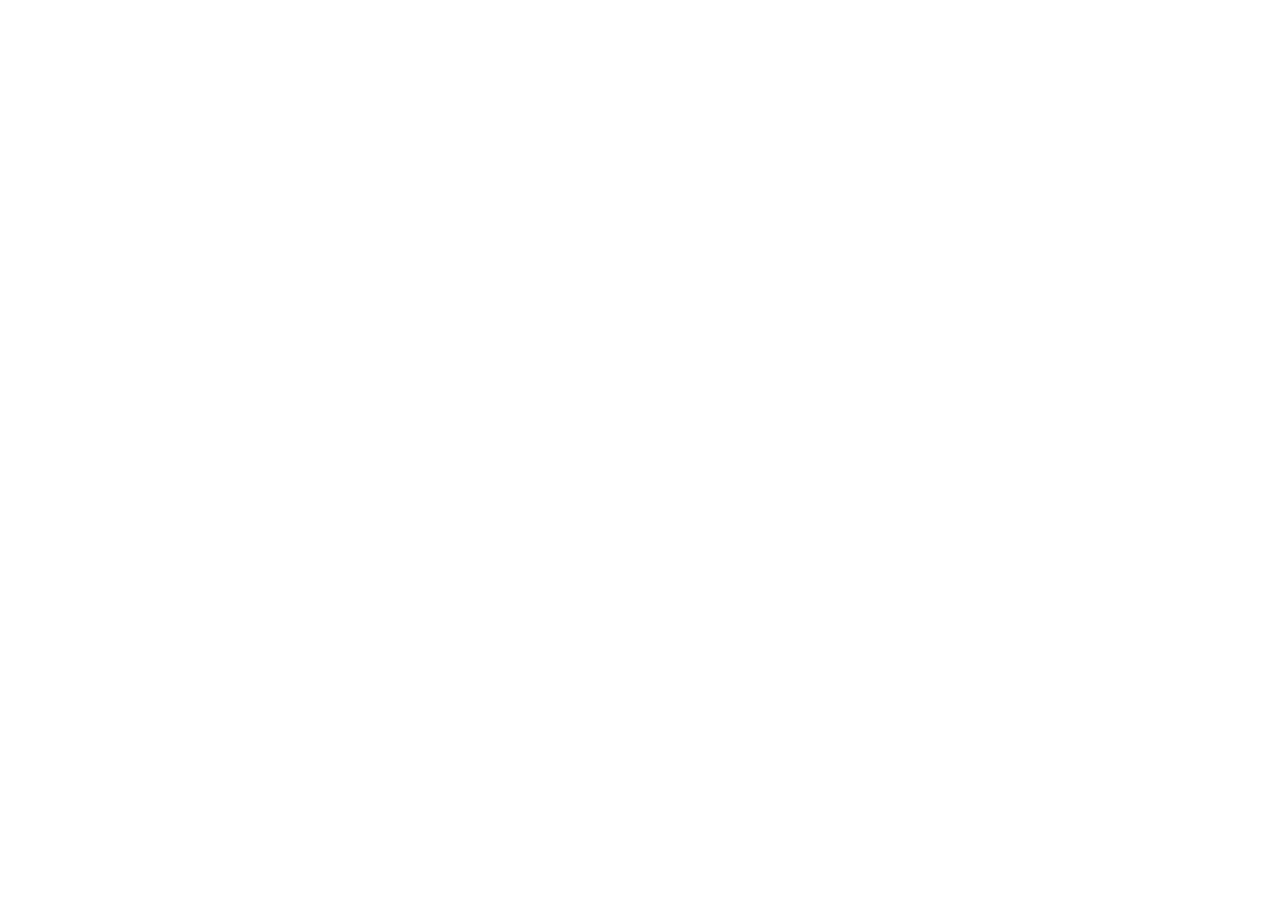
==== index.html @ e72aa7d8 "Create html and css files" ====
<!DOCTYPE html>
<html lang="en">
    <head>
        <meta charset="utf-8">
        <title>Meow!</title>
        <link rel="stylesheet" href="style.css">
    </head>
    <body>
        <div class="parent">
            <div class="header">
                
            </div>
            <div class="upper">

            </div>
            <div class="lower">

            </div>
            <div class="end">

            </div>
            <div class="footer">

            </div>
        </div>
    </body>
</html>
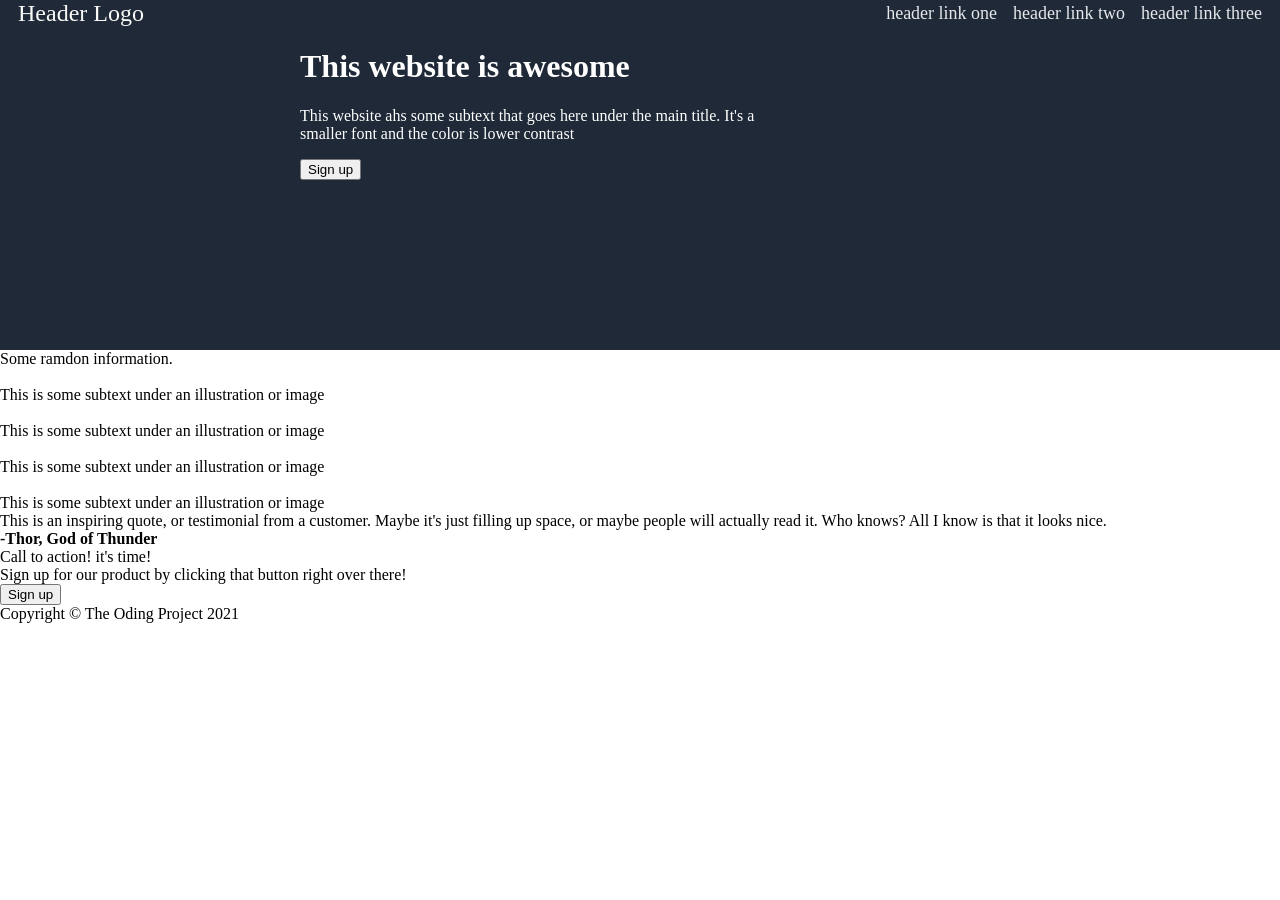
==== commit aeb9627e: "Edit html and css files Make placeholder for the html and add css style to it" ====
--- a/index.html
+++ b/index.html
@@ -7,20 +7,48 @@
     </head>
     <body>
         <div class="parent">
-            <div class="header">
-                
+            <div class="head">
+                <div class="header">
+                    <div class="logo">Header Logo</div>
+                    <ul class="links">
+                        <li>header link one</li>
+                        <li> header link two</li>
+                        <li>header link three</li>
+                    </ul>
+                </div>
+                <div class="awesome">
+                    <h1 class="awesomer">This website is awesome</h1>
+                    <p class="awesomer">This website ahs some subtext that goes here under the main title. It's a smaller font and the color is lower contrast</p>
+                    <button class="awesomer">Sign up</button>
+                </div>
+                <img src="placeholder" alt="">
             </div>
             <div class="upper">
-
+                <div>Some ramdon information.</div>
+                <div>
+                    <img src="placeholder" alt="">
+                    <div>This is some subtext under an illustration or image</div>
+                    <img src="placeholder" alt="">
+                    <div>This is some subtext under an illustration or image</div>
+                    <img src="placeholder" alt="">
+                    <div>This is some subtext under an illustration or image</div>
+                    <img src="placeholder" alt="">
+                    <div>This is some subtext under an illustration or image</div>
+                </div>
             </div>
             <div class="lower">
-
+                <div>This is an inspiring quote, or testimonial from a customer. Maybe it's just filling up space, or maybe people will actually read it. Who knows? All I know is that it looks nice.</div>
+                <div><strong>-Thor, God of Thunder</strong></div>
             </div>
             <div class="end">
-
+                <div>
+                    <div>Call to action! it's time!</div>
+                    <div>Sign up for our product by clicking that button right over there!</div>
+                </div>
+                <button>Sign up</button>
             </div>
             <div class="footer">
-
+                <div>Copyright © The Oding Project 2021</div>
             </div>
         </div>
     </body>
--- a/style.css
+++ b/style.css
@@ -0,0 +1,49 @@
+
+body, .parent,
+.header, ul {
+  display: flex;
+}
+
+body {
+  margin: 0;
+}
+
+
+.parent {
+  flex: 1;
+  flex-direction: column;
+}
+
+.head {
+  background-color: #1F2937;
+  color: white;
+  margin: ;
+  justify-content: center;
+  height: 350px;
+}
+
+.header {
+  /* max-width: 800px; */
+  padding: 0 18px;
+  align-items: center;
+  justify-content: space-between;
+}
+
+.logo {
+  font-size: 24px;
+  color: #F9FAF8;
+}
+
+ul {
+  font-size: 18px;
+  color: #E5E7EB;
+  gap: 16px;
+  list-style-type: none;
+  margin: 0;
+  /* padding: 8px; */
+}
+
+.awesome {
+  padding: 0 300px;
+  max-width: 500px;
+}
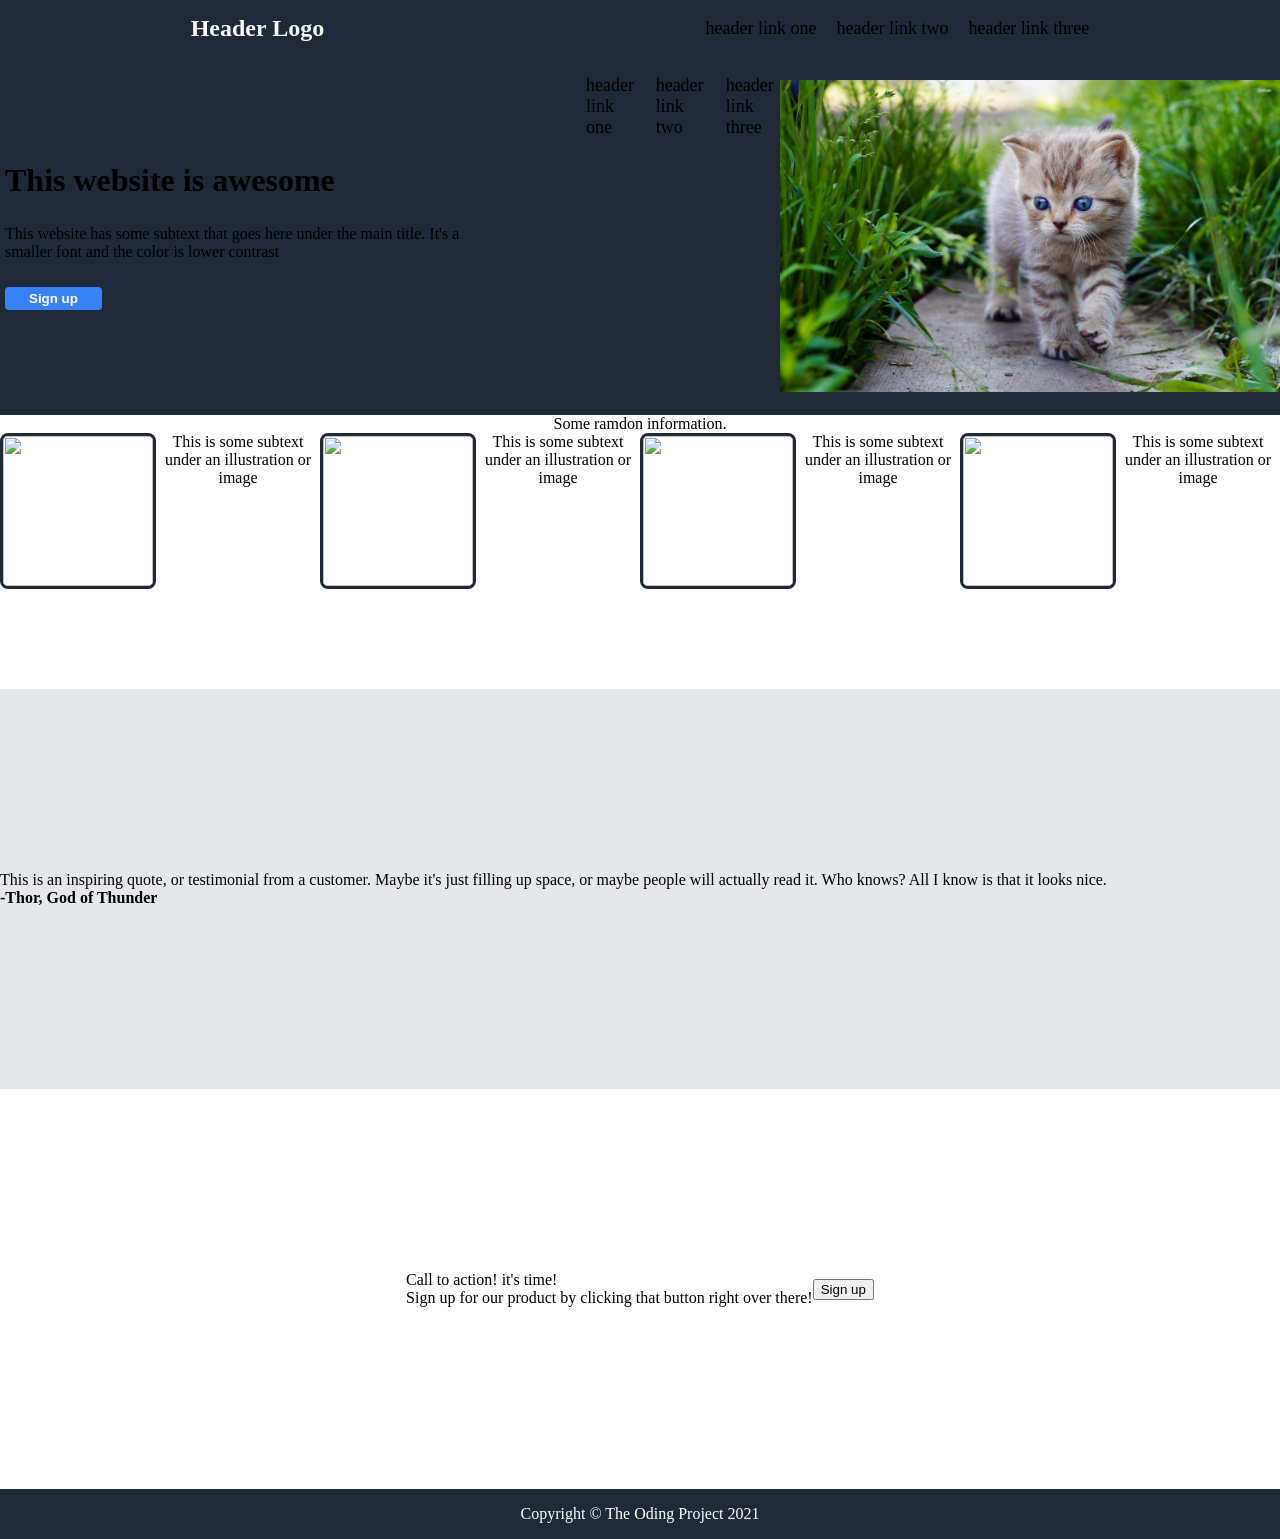
==== commit 5dcd01e2: "Finish style on the html and the html itself Styled the page as close as possible to the image provi" ====
--- a/index.html
+++ b/index.html
@@ -8,7 +8,7 @@
     <body>
         <div class="parent">
             <div class="head">
-                <div class="header">
+                <div class="logo-menu">
                     <div class="logo">Header Logo</div>
                     <ul class="links">
                         <li>header link one</li>
@@ -17,15 +17,27 @@
                     </ul>
                 </div>
                 <div class="awesome">
-                    <h1 class="awesomer">This website is awesome</h1>
-                    <p class="awesomer">This website ahs some subtext that goes here under the main title. It's a smaller font and the color is lower contrast</p>
-                    <button class="awesomer">Sign up</button>
+                    <div class="header">
+                        <h1 class="awesomer" class="awesome-header">This website is awesome</h1>
+                        <p class="awesomer">This website has some subtext that goes here under the main title. It's a smaller font and the color is lower contrast</p>
+                        <button class="awesomer">Sign up</button>
+                    </div>
+                    <ul class="links">
+                        <li>header link one</li>
+                        <li> header link two</li>
+                        <li>header link three</li>
+                    </ul>
+                    <div class="kitten">
+                        <img src="./images/cathd.jpg" alt="Kitten">
+                    </div>
                 </div>
-                <img src="placeholder" alt="">
+                <!-- <div class="kitten">
+                    <img src="./images/cathd.jpg" alt="Kitten">
+                </div> -->
             </div>
             <div class="upper">
                 <div>Some ramdon information.</div>
-                <div>
+                <div class="ilu">
                     <img src="placeholder" alt="">
                     <div>This is some subtext under an illustration or image</div>
                     <img src="placeholder" alt="">
--- a/style.css
+++ b/style.css
@@ -1,49 +1,245 @@
-
-body, .parent,
-.header, ul {
-  display: flex;
-}
-
 body {
   margin: 0;
-}
-
-
-.parent {
-  flex: 1;
-  flex-direction: column;
-}
-
-.head {
+  font-family: 'roboto';
+}
+
+.container {
+  display: flex;
+  flex-direction: column;
+}
+
+/* logo, links menu, awesome text and img */
+.logo-menu {
+  display: flex;
+  justify-content: space-around;
   background-color: #1F2937;
-  color: white;
-  margin: ;
-  justify-content: center;
-  height: 350px;
-}
-
-.header {
-  /* max-width: 800px; */
-  padding: 0 18px;
-  align-items: center;
-  justify-content: space-between;
+  flex-wrap: wrap;
+  /* padding-left: 200px;
+  padding-right: 200px; */
 }
 
 .logo {
+  display: flex;
+  align-items: center;
   font-size: 24px;
   color: #F9FAF8;
+  font-weight: 700;
 }
 
 ul {
+  display: flex;
+  gap: 20px;
+  list-style-type: none;
   font-size: 18px;
+  padding: 0;
+}
+
+a {
+  text-decoration: none;
   color: #E5E7EB;
+}
+
+.awesome {
+  background-color: #1F2937;
+  display: flex;
+  /* justify-content: space-between; */
+  /* align-items: center; */
+  /* padding-left: 200px; */
+  /* padding-right: 200px; */
+  justify-content: space-around;
+
+}
+
+.header {
+  flex-shrink: 1;
+  max-width: fit-content;
+  display: flex;
   gap: 16px;
-  list-style-type: none;
-  margin: 0;
-  /* padding: 8px; */
-}
-
-.awesome {
-  padding: 0 300px;
+  flex-wrap: wrap;
+  padding-bottom: 100px;
+  padding-top: 100px;
+  flex-grow: 1;
+  flex-shrink: 1;
+}
+
+.awesomer {
+  margin: 5px;
+  width: 500px;
+}
+
+.kitten {
+  display: flex;
+  flex-grow: 1;
+  /* width: fit-content; */
+  align-items: center;
+  justify-content: flex-end;
+}
+
+.kitten img {
   max-width: 500px;
+}
+
+.test {
+  display: flex;
+  flex-direction: column;
+  justify-content: center;
+  flex-wrap: wrap;
+  /* width: 800px; */
+}
+
+/* This is awesome text */
+.test h1 {
+  color: #F9FAF8;
+  font-size: 48px;
+  font-weight: 900;
+  line-height: 50px;
+}
+
+/* This website has text */
+.awesome .header .test p {
+  color: #E5E7EB;
+  font-size: 18px;
+  line-height: 25px;
+}
+
+.header button{
+  background-color: #3882F6;
+  border: none;
+  border-radius: 4px;
+  padding: 4px 24px;
+  color: white;
+  font-weight: bold;
+  display: flex;
+  width: fit-content;
+}
+
+/* random info, img and under img text  */
+.upper {
+  display: flex;
+  flex-direction: column;
+  align-items: center;
+  padding-bottom: 100px;
+  gap: ;
+}
+
+.upper .info {
+  font-weight: 900;
+  font-size: 36px;
+  color: #1F2937;
+  padding: 24px;
+}
+
+.ilu {
+  display: flex;
+  text-align: center;
+}
+
+.ilu img {
+  border: solid #1F2937;
+  width: 150px;
+  height: 150px;
+  border-radius: 8px;
+}
+
+.infochild {
+  display: flex;
+  flex-direction: column;
+  padding: 0px;
+  align-items: center;
+  gap: 8px;
+  padding: 48px;
+  font-size: 20px;
+}
+
+.subtext {
+  max-width: 200px;
+}
+
+/* quote and name*/
+.lower {
+  display: flex;
+  flex-direction: column;
+  background-color: #E5E7EB;
+  /* align-items: center; */
+  justify-content: center;
+  height: 400px;
+}
+
+/* inspiring quote */
+.inspiring {
+  padding: 0 400px;
+  font-size: 36px;
+  font-style: italic;
+  font-weight: 200;
+}
+
+.name {
+  display: flex;
+  justify-content: flex-end;
+  padding-right: 400px;
+  font-size: 24px;
+}
+
+/* call to action */
+.end {
+  display: flex;
+  height: 400px;
+  justify-content: center;
+  align-items: center;
+}
+
+.contain {
+  display: flex;
+  background-color: #3882F6;
+  padding: 50px 100px;
+  border-radius: 16px;
+  justify-content: space-around;
+  width: 700px;
+}
+
+.wrap {
+  display: flex;
+  flex-direction: column;
+}
+
+/* footer */
+.footer {
+  display: flex;
+  background-color: #1F2937;
+  justify-content: center;
+  padding: 16px;
+}
+
+.footer div {
+  color: white;
+}
+
+.sign {
+  display: flex;
+  padding: 10px;
+  padding-left: ;
+  max-width: fit-content;
+  max-height: fit-content;
+}
+
+.sign .but {
+  border-style: solid;
+  font-weight: 700;
+  color: white;
+  padding: 4px 20px;
+  border-radius: 4px;
+  border-color: white;
+  background-color: #3882F6;
+  font-size: 16px;
+  /* margin-top: ; */
+}
+
+.product {
+  color: white;
+}
+
+.action {
+  font-size: 24px;
+  font-weight: bold;
+  color: white;
 }
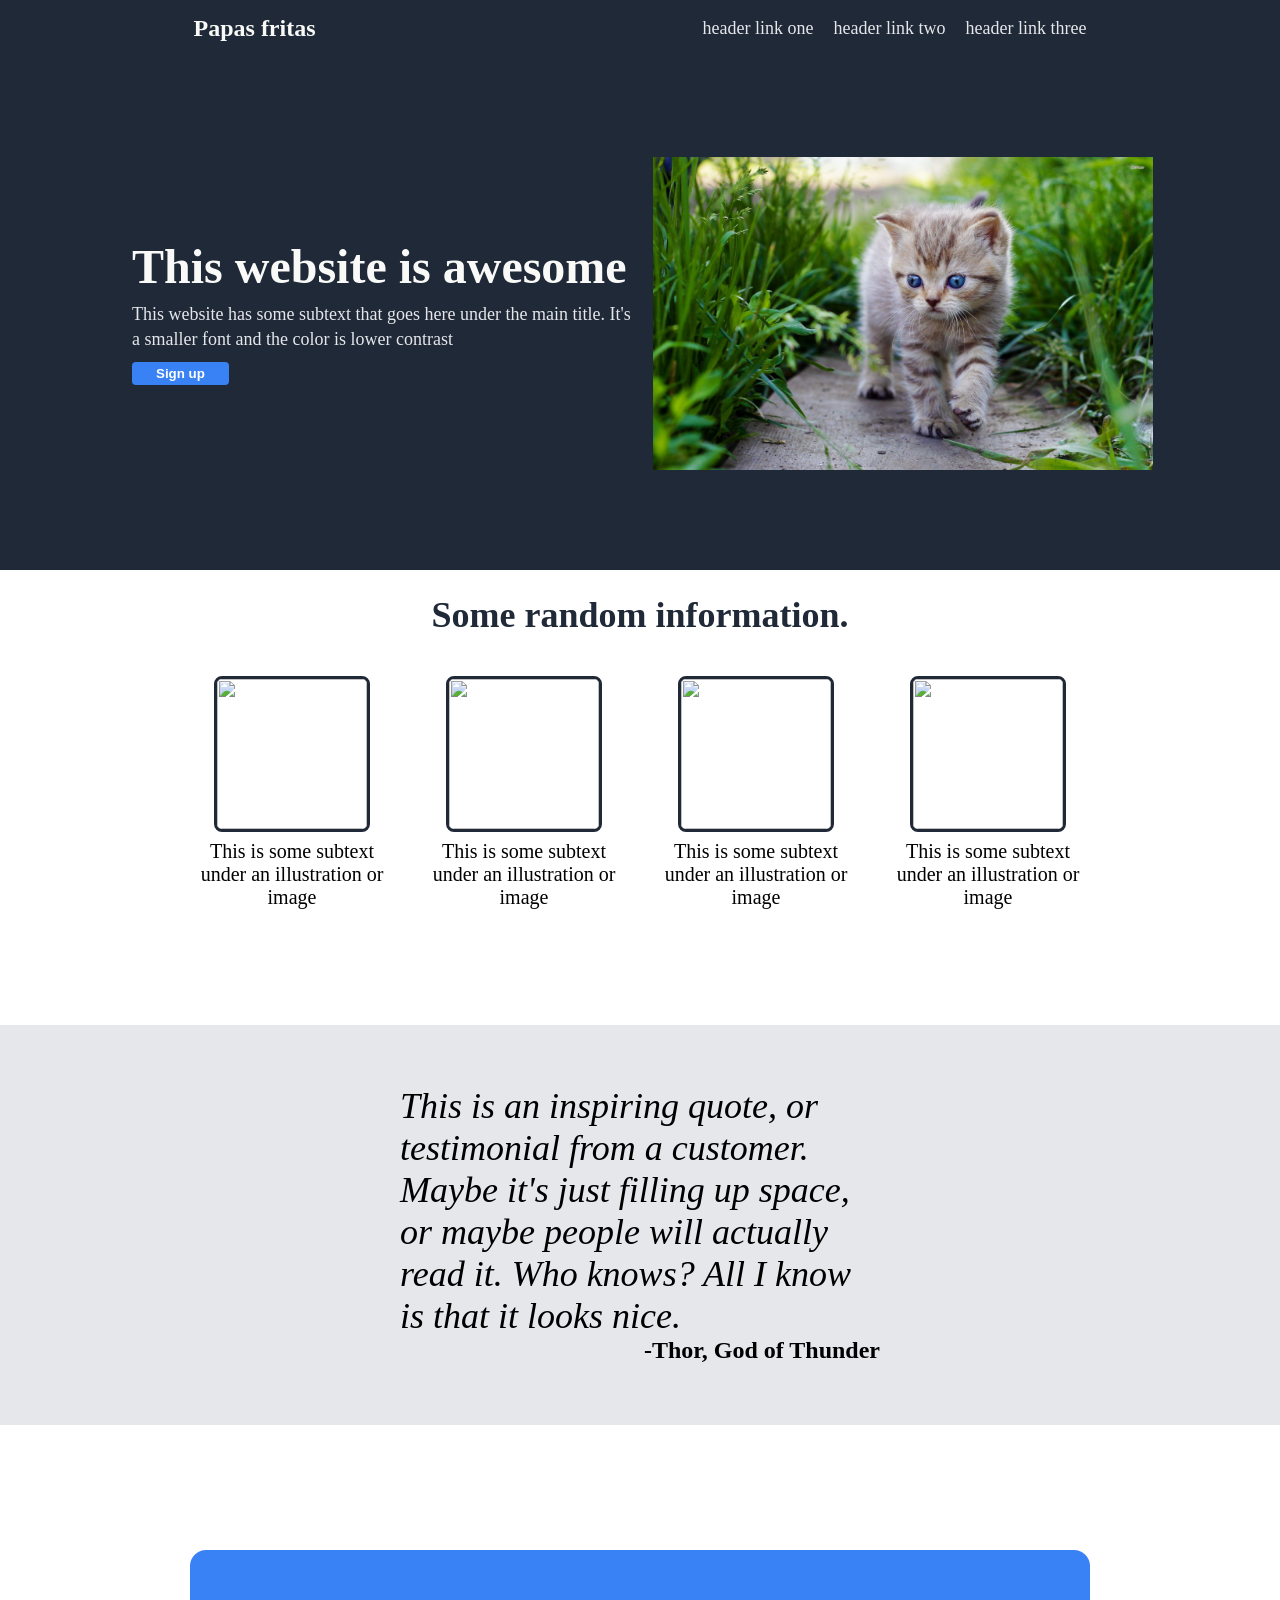
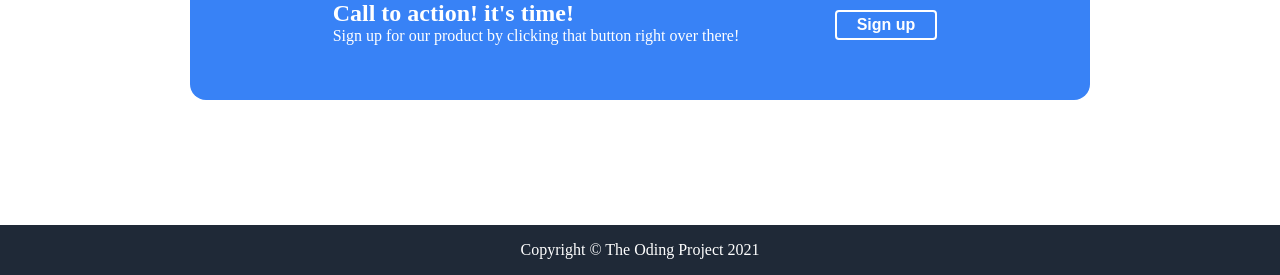
==== commit 30c54f4b: "Fix misplaced code and delete placeholder.html Copy the code from placeholder.html to index.html and" ====
--- a/index.html
+++ b/index.html
@@ -6,58 +6,60 @@
         <link rel="stylesheet" href="style.css">
     </head>
     <body>
-        <div class="parent">
-            <div class="head">
-                <div class="logo-menu">
-                    <div class="logo">Header Logo</div>
-                    <ul class="links">
-                        <li>header link one</li>
-                        <li> header link two</li>
-                        <li>header link three</li>
-                    </ul>
-                </div>
-                <div class="awesome">
-                    <div class="header">
+        <div class="container">
+            <div class="logo-menu">
+                <div class="logo">Papas fritas</div>
+                <ul class="links">
+                    <li><a href="">header link one</a></li>
+                    <li><a href="">header link two</a></li>
+                    <li><a href="">header link three</a></li>
+                </ul>
+            </div>
+            <div class="awesome">
+                <div class="header">
+                    <div class="test">
                         <h1 class="awesomer" class="awesome-header">This website is awesome</h1>
                         <p class="awesomer">This website has some subtext that goes here under the main title. It's a smaller font and the color is lower contrast</p>
                         <button class="awesomer">Sign up</button>
                     </div>
-                    <ul class="links">
-                        <li>header link one</li>
-                        <li> header link two</li>
-                        <li>header link three</li>
-                    </ul>
                     <div class="kitten">
                         <img src="./images/cathd.jpg" alt="Kitten">
                     </div>
                 </div>
-                <!-- <div class="kitten">
-                    <img src="./images/cathd.jpg" alt="Kitten">
-                </div> -->
             </div>
             <div class="upper">
-                <div>Some ramdon information.</div>
+                <div class="info">Some random information.</div>
                 <div class="ilu">
-                    <img src="placeholder" alt="">
-                    <div>This is some subtext under an illustration or image</div>
-                    <img src="placeholder" alt="">
-                    <div>This is some subtext under an illustration or image</div>
-                    <img src="placeholder" alt="">
-                    <div>This is some subtext under an illustration or image</div>
-                    <img src="placeholder" alt="">
-                    <div>This is some subtext under an illustration or image</div>
+                    <div class="infochild">
+                        <img src="placeholder" alt="">
+                        <div class="subtext">This is some subtext under an illustration or image</div>
+                    </div>
+                    <div class="infochild">
+                        <img src="placeholder" alt="">
+                        <div class="subtext">This is some subtext under an illustration or image</div>
+                    </div>
+                    <div class="infochild">
+                        <img src="placeholder" alt="">
+                        <div class="subtext">This is some subtext under an illustration or image</div>
+                    </div>
+                    <div class="infochild">
+                        <img src="placeholder" alt="">
+                        <div class="subtext">This is some subtext under an illustration or image</div>
+                    </div>
                 </div>
             </div>
             <div class="lower">
-                <div>This is an inspiring quote, or testimonial from a customer. Maybe it's just filling up space, or maybe people will actually read it. Who knows? All I know is that it looks nice.</div>
-                <div><strong>-Thor, God of Thunder</strong></div>
+                <div class="inspiring">This is an inspiring quote, or testimonial from a customer. Maybe it's just filling up space, or maybe people will actually read it. Who knows? All I know is that it looks nice.</div>
+                <div class="name"><strong>-Thor, God of Thunder</strong></div>
             </div>
             <div class="end">
-                <div>
-                    <div>Call to action! it's time!</div>
-                    <div>Sign up for our product by clicking that button right over there!</div>
+                <div class="contain">
+                    <div class="wrap">
+                        <div class="action">Call to action! it's time!</div>
+                        <div class="product">Sign up for our product by clicking that button right over there!</div>
+                    </div>
+                    <div class="sign"><button class="but">Sign up</button></div>
                 </div>
-                <button>Sign up</button>
             </div>
             <div class="footer">
                 <div>Copyright © The Oding Project 2021</div>
--- a/style.css
+++ b/style.css
@@ -147,7 +147,7 @@
   padding: 0px;
   align-items: center;
   gap: 8px;
-  padding: 48px;
+  padding: 16px;
   font-size: 20px;
 }
 
